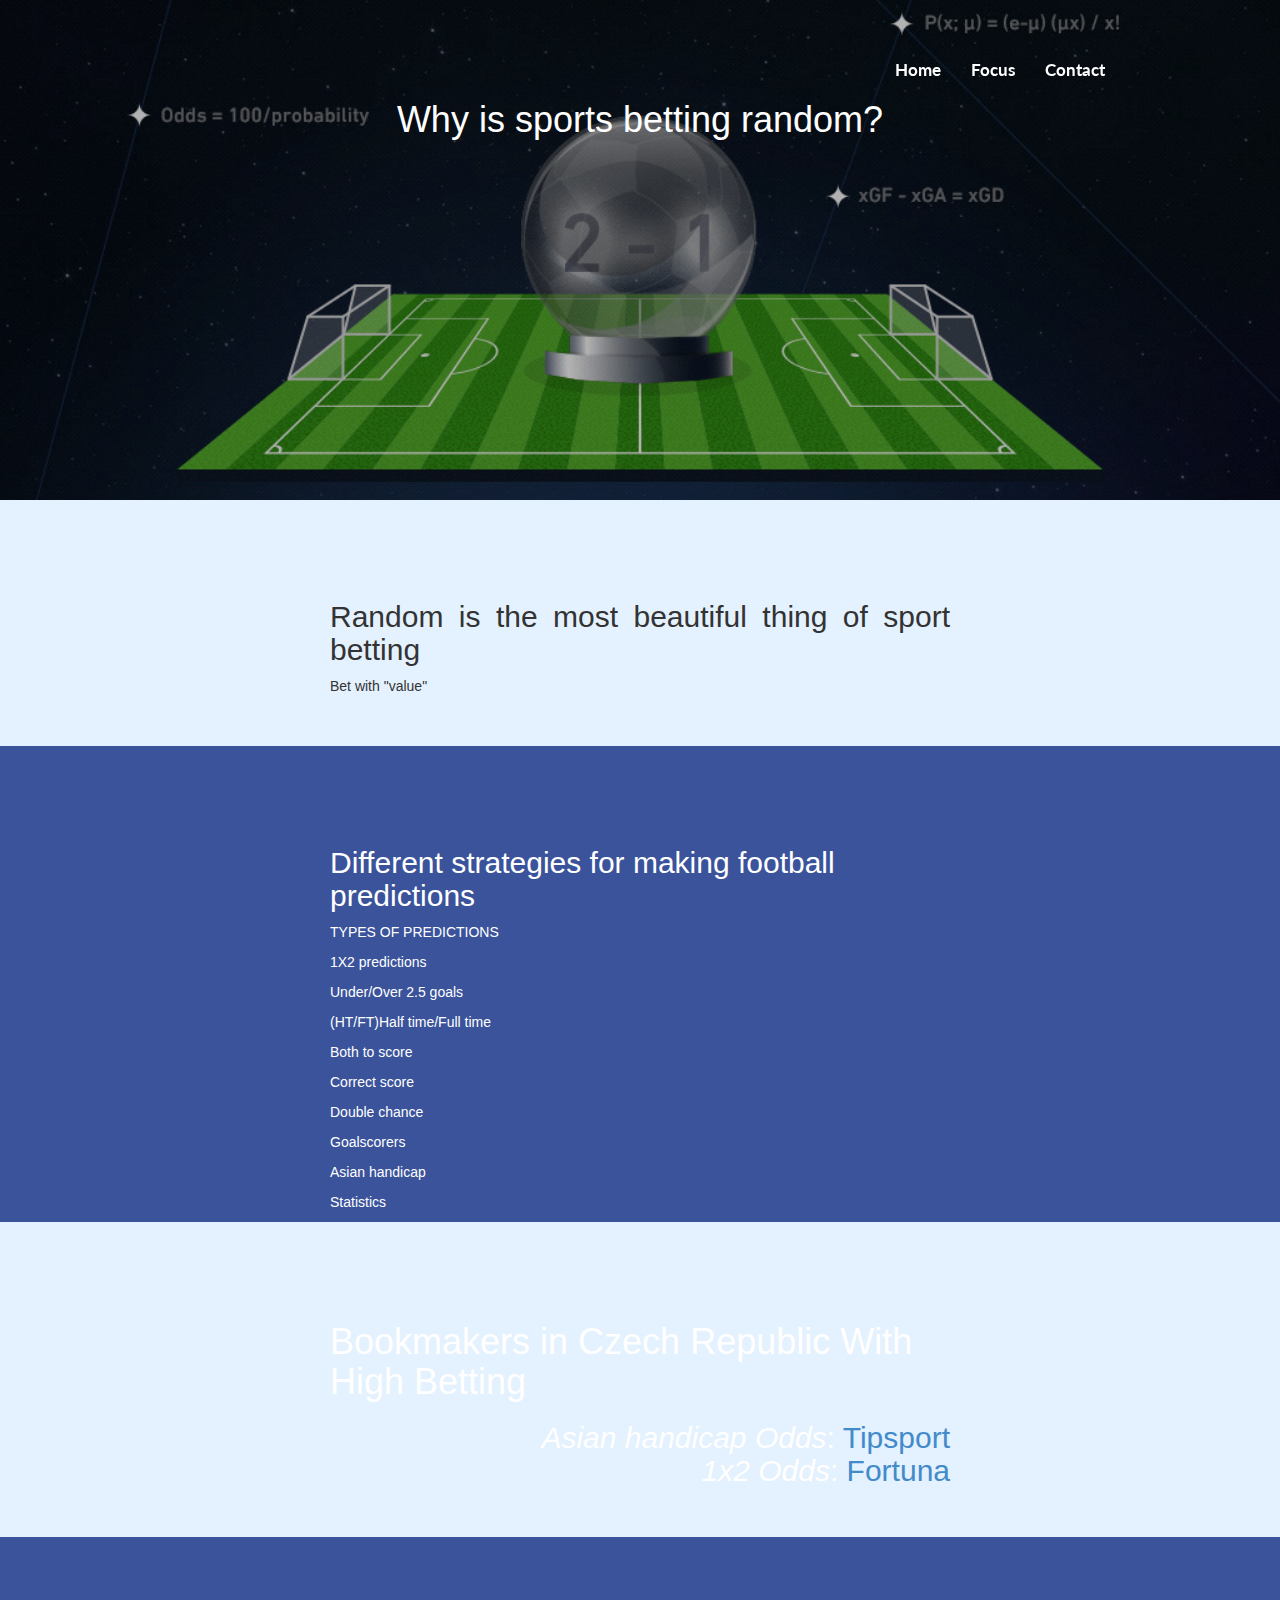
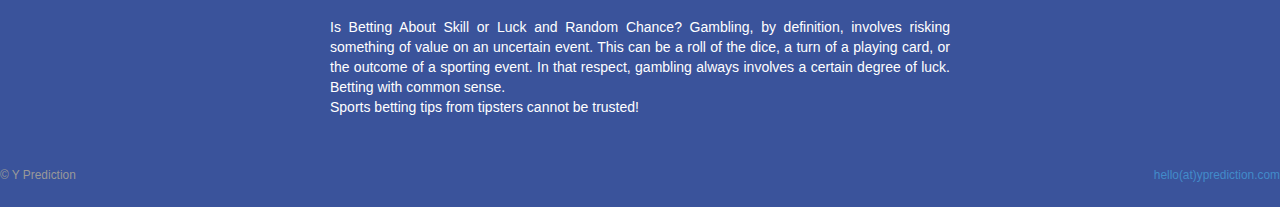
==== index.html @ f4d5a1e1 "Update index.html" ====
<!doctype html>
<!-- paulirish.com/2008/conditional-stylesheets-vs-css-hacks-answer-neither/ -->
<!--[if lt IE 7]> <html class="no-js lt-ie9 lt-ie8 lt-ie7" lang="en"> <![endif]-->
<!--[if IE 7]>    <html class="no-js lt-ie9 lt-ie8" lang="en"> <![endif]-->
<!--[if IE 8]>    <html class="no-js lt-ie9" lang="en"> <![endif]-->
<!--[if gt IE 8]><!--> <html class="no-js" lang="en"> <!--<![endif]-->
<head>
  <meta charset="utf-8">

  <link rel="stylesheet" href="static/libs/bootstrap/dist/css/bootstrap.css">
  <link rel="stylesheet" href="static/css/style.css">
  <link rel="stylesheet" href="static/css/public.css">
  <title>Y Prediction </title>
  <meta name="description" content="Y Prediction s.r.o.">
  <meta name="keywords" content="Y Prediction ">
  <meta property="og:title" content="Y Prediction"/>
  <meta property="og:type" content="website"/>
  <meta property="og:url" content="http://yprediction.com"/>
  <meta property="og:description" content="Y Prediction s.r.o.">
   <!-- <meta property="og:image" content="http://yprediction.com/static/img/solidlogo.png"/> 
  <meta charset="UTF-8">
  <link rel="shortcut icon" href="static/img/favicon.ico" type="image/x-icon">
  <link rel="icon" href="static/img/favicon.ico" type="image/x-icon"> -->

    <!-- Mobile viewport optimized: h5bp.com/viewport -->
  <meta name="viewport" content="width=device-width">

  <style>
    body {
      padding-top: 0;
    }
  </style>

</head>
<body>

<nav class="navbar navbar-default navbar-fixed-top unscrolled" role="navigation">
  <div class="container">

  <!-- Brand and toggle get grouped for better mobile display -->
  <div class="navbar-header">
    <button type="button" class="navbar-toggle" data-toggle="collapse" data-target=".navbar-ex1-collapse">
      <span class="sr-only">Toggle navigation</span>
      <span class="icon-bar"></span>
      <span class="icon-bar"></span>
      <span class="icon-bar"></span>
    </button>
    <a href="/index.html">
<!-- <img class="logo white" src="static/img/whitelogo.png" alt="">
      <img class="logo black" src="static/img/navylogo.png" alt=""> -->
    </a>
  </div>
  <div class="collapse navbar-collapse navbar-ex1-collapse">
    <ul class="nav navbar-nav navbar-right">
      <li><a href="/index.html">Home</a></li>
      <li><a href="/zamereni.html">Focus</a></li>
      <li><a href="/contact.html">Contact</a></li>
    </ul>
  </div><!-- /.navbar-collapse -->
  </div><!-- /.container -->
</nav>

<div class="home_block home_block_0">
  <div class="container">
    <div class="hero_text">
      <h1 class="catchline"><p>Why is sports betting random?</p></div> </h1>
      
    </div>

  </div>
</div>


<div class="home_block home_block_1">
<div class="container">
	<!-- <img src="static/img/navylogo.png" class="logo" alt=""> --> 
    <div align="justify"> <h2>Random is the most beautiful thing of sport betting</h2>
    <p>Bet with "value"</p></div>
  </div>
</div>

<div class="home_block home_block_2">
  <div class="container">
    <h2>Different strategies for making football predictions</h2>
      <div align="justify"> <p> TYPES OF PREDICTIONS </p>
      <p>1X2 predictions</p>
<p>Under/Over 2.5 goals</p>
<p>(HT/FT)Half time/Full time</p>
<p>Both to score</p>
<p>Correct score</p>
<p>Double chance</p>
<p>Goalscorers</p>
<p>Asian handicap</p>
<p>Statistics</p>

      <p> <p>	</p>
<!-- tam bo ra  
Vietnam j.</p>
      <p>Di.</p>
          <p> FT.

Po .</p>
-->
      <!-- <p>Podnikání na Sapě</p> </div> -->
  </div>
</div> 

<div class="home_block home_block_1">
  <div class="container">
	<h1>Bookmakers in Czech Republic With High Betting </h1>
  <h2><div align="right"><em>Asian handicap Odds</em>: <a href="https://www.tipsport.cz/PartnerRedirectAction.do?pid=921&sid=17519&bid=8243&tid=2644&urlid=680" target="_blank">Tipsport</a></div> 
	  <div align="right"><em>1x2 Odds</em>: <a href="https://online.ifortuna.cz/page?key=ej0xNTA0ODIzNCZsPTE1MDQwMjEyJnA9NDU1MTg%3D=2644&urlid=680" target="_blank">Fortuna</a></div></h2>
	  
     <!-- <ol>
      <li><h3>Trocha nedůvěry neuškodí </h3>
        <div align="justify">Nedůvěřiv!</div>
      </li>
      <li><h3>Ano může znamenat i ne</h3>
        <div align="justify">Upřímnou pravdu, .</div>
      </li>
      <li><h3>Slova nemají velkou váhu</h3>
      <div align="justify">Buďte připraveni na .</div></li>
      <li><h3>Buďte nezávislí</h3>
      <div align="justify">K základním podmínkám úspěchu patří nejen získání dobrého partnera, ale především pevné řízení ze strany české firmy. Závislost zahraničních podnikatelů na Vietnamcích, kteří ovládají jejich řeč, je nejčastější příčinou problémů. Ve Vietnamu úspěšné korejské a japonské firmy si své projekty řídí a organizují od A do Z zásadně samy.</div></li>
      <li><h3>Emoce</h3>
      <div align="justify">Počítejte s tím, že při jednání Vietnamci příliš neprojevují své emoce a neodhalují tím své pocity. Případné nadměrné zvyšování hlasu se vnímá jako ztráta sebekontroly.</div></li>
      <li><h3>Image</h3>
      <div align="justify">Dbejte na svojí image. Zvláště při prvním setkání si váš partner bude všímat především věku, společenského postavení, jaké máte oblečení, značku telefonu atd. Zároveň se příliš nespoléhejte na svůj první dojem a dbejte na to, aby se vietnamský protějšek nedostal do trapné situace a neztratil tvář. Image – tvář je velmi důležitá.</div></li>
      <li><h3>Obchod jako boj</h3>
      <div align="justify">Západní podnikatelé předpokládají, že je v obchodování třeba dosáhnout výsledku “win-win”, tj. spokojenosti na obou stranách. Pro většinu Vietnamců je obchod vždy tvrdou hrou. Je vítěz a je poražený. Zejména od zahraničního partnera se očekává, že při obchodě či investici ve Vietnamu bude jeho zisk nulový, ne-li záporný.</div></li>
      <li><h3>Korupce</h3>
      <div align="justify">S provizním systémem se setkáte ve Vietnamu často. Zatímco ve státní firmě či úřadu je tento problém běžný, naštěstí se netýká soukromých firem.</div></li>
      <li><h3>Nepodceňujte „protivníka“</h3>
      <div align="justify">Malá znalost a nereálné představy některých českých podnikatelů o vietnamské společnosti a podnikatelském klimatu jsou bohužel velmi časté.</div></li>
      <li><h3>Patriotismus</h3>
      <div align="justify">Patriotismus je ve Vietnamu velmi silný. Není proto vhodné vyhledávat politická témata, ani poukazovat na některé nedostatky současného Vietnamu, případně vyjadřovat odpor k některým specialitám vietnamské kuchyně. Vietnamská tradice a kultura je velice vážená a adaptabilita naopak velmi nízká, což je patrné na komunitním způsobu života Vietnamců v zahraničí. </div></li>
    </ol>
        <!--<div align="right"><em>Zdroj</em>: <a href="http://www.businessinfo.cz/cs/clanky/vietnam-zakladni-informace-o-teritoriu-17971.html" target="_blank">BusinessInfo</a></div>
-->
	</div>
</div>

<div class="home_block home_block_2">
  <div class="container">
  	<div align="justify">   Is Betting About Skill or Luck and Random Chance? Gambling, by definition, involves risking something of value on an uncertain event. This can be a roll of the dice, a turn of a playing card, or the outcome of a sporting event. In that respect, gambling always involves a certain degree of luck. Betting with common sense. <p>Sports betting tips from tipsters cannot be trusted!</p></div>

  </div>
</div>

<footer>
<div class="footer_content">
  <small>
    <span class="pull-left">© Y Prediction</span>
    <div class="pull-right">
      <div><a href="mailto:hello@yprediction.com">hello(at)yprediction.com</a></div>
    </div>
  </small>
 </div>
</footer>

<script src="static/libs/jQuery/dist/jquery.min.js"></script>
<script src="static/libs/bootstrap/dist/js/bootstrap.min.js"></script>
<script src="static/js/script.js"></script>
<script src="static/js/home.js"></script>
</body>
</html>
---- static/css/style.css ----
@import url(http://fonts.googleapis.com/css?family=Lato:400,700,700italic);

* {
	margin: 0;
	border: 0;
	padding: 0;
	font-family: Arial, sans-serif;
	box-sizing: border-box;
}

@media only screen 
    and (max-width : 800px) 
{ 
	.container > .row > .col-half {
		width: 100%;
		margin-top: 2em;
	}

	body > .footer > .col-half {
		width: 100%;
		margin-top: 2em;
	}
}

a
{
	target-name:new;
	target-new:tab;
	text-decoration: none;
}

a.anchor {
	height: 1px;
}

.h3-div {
    text-align: center;
    position: relative;
    margin-top: 30px;
    margin-bottom: 30px;
}
h3 {
    display: inline-block;   
    font-family: Lato, Helvetica, sans-serif; 
    font-size: 1.6em;
}
h3:before,
h3:after {
    border-top: 1px solid #00205B;
    display: block;
    height: 3px;
    content: " ";
    width: 40%;
    position: absolute;
    left: 0;
    top: 0.6em;
    
}
h3:after {
   right: 0;  
   left: auto; 
}

#eshop-button {
	position: fixed;
	top: 30px;
	right: 30px;
	opacity: 1.0;
	z-index: 999;
}

#eshop-button:hover {
	opacity: 0.7;
	transition: opacity 0.3s ease;
}


/* navbar */

.navbar {
	background-color: #00205B;
	width: 100%;
	height: 70px;
}

.navbar a {
	display: inline-block;
	height: 70px;
	width: 22%;
	text-decoration: none;
	text-align: center;
	line-height: 70px;
	font-family: Lato, Helvetica, sans-serif;
	font-weight: 700;
	font-size: 1.2em;
	color: #FFFFFF;
}

.navbar a:hover {
	transition: background-color 0.3s ease;
	background-color: #ECECEC;
	color: #00205B;
}

/* container */

.container {
	width: 100%;
	max-width: 960px;
	margin: auto;
	margin-top: 40px;
}

.row {
	display: block;
}

.col-half {
	display: inline-block;
	width: calc(50% - 3px);
	padding: 10px;
	/*background-color: #43FE34;*/
	height: 100%;
	vertical-align: top;
	min-height: 250px;
}

.col-half.full {
	width: calc(100% - 6px);
}

.col-half p {
	display: block;
	margin: auto;
	padding-left: 0;
	padding-right: 0;
}
.col-half .col-half{
	padding-left: 0;
}

#logo {
	width: 80%;
	margin: auto;
	display: block;
	position: relative;
}

#intro-p {
	margin-top: 30px;
}

.product-logo {
	height: 50px;
	display: block;
	margin-bottom: 10px;
}

.product-img {
	display: block;
	margin: auto;
	width: 90%;
}

.centered-p {
	width: 90%;
	max-width: 500px;
	margin: auto;
}

/* transition slide */

.slide {
	opacity: 0;
	position: relative;
}

.col-half:hover .orig {
	transition: 0.3s ease;
	opacity: 0;
	height: 0;
}

.col-half:hover .slide {
	transition: 0.3s ease;
	top: 0;
	opacity: 1.0;
	height: 100%;
}

.col-half .slide {
	overflow-y: hidden;
	max-height: 700px;
	height: 0;
}

.col-half .slide legend {
	font-style: italic;
	font-weight: bold;
	font-size: 1.2em;
	color: #FD7B1D;
	margin-bottom: 1em;
}

.col-half .slide img {
	width: 80%%;
}

.col-half .slide .col-half img {
	opacity: 0.4;
}

.col-half .slide .col-half img:hover {
	transition: 0.3s ease;
	opacity: 1;
}



/* footer */
.footer {
	background-color: #ECECEC;
	width: 100%;
	padding: 30px 60px;
	margin-top: 60px;
}

.footer p {
	margin-right: 30px;
}

.footer > .col-half {
	width: 40%;
	margin-left: calc(10% - 3px);;
}

h4 {
	color: #00205B;
	font-family: Lato, Helvetica, sans-serif;
	font-style: italic;
	font-size: 1.2em;
}
---- static/css/public.css ----
.catchline {
	text-align: center;
	margin-bottom: 20px;
}

.button_div {
	margin-top: 30px;
	text-align: center;
}

.center {
	text-align: center
}

.navbar {
	height: 60px;
	background-color: white;
}

.navbar .logo {
	height: 40px;
	margin-top: 10px;
	margin-left: 10px;
}

.navbar .btn {
	background-color: #3A539B;
	border-color: #3A539B;
}

.navbar:not(.unscrolled) .logo.black {
	display: visible;
}

.navbar:not(.unscrolled) .logo.white {
	display: none;
}

.navbar.unscrolled .logo.black {
	display: none;
}

.navbar.unscrolled .logo.white {
	display: visible;
}

.navbar.unscrolled {
	background-color: transparent;
	border: 0;
}

.navbar.unscrolled .navbar-collapse {
	background-color: transparent;
}

.navbar.unscrolled .navbar-nav li > a {
	color: white;
}

body .navbar.navbar-default .sign_in_button {
	margin-left: 20px;
	color: white;
}

.navbar-collapse { 
	background: white; 
} 
.navbar-toggle {
	border: 1px solid #4183D7;
}

body .navbar-nav>li>a {
    padding-top: 10px;
    padding-bottom: 10px;
    margin-top: 10px;
}

.home_block {
	display: block;
	margin: 0;
	padding: 40px 0;
}

.home_block .container {
	max-width: 650px;
}

.pricing_block .container {
	max-width: 800px;
}

.home_block_logos .container {
	max-width: 800px;
}


.home_block_0 {
	background-image: url(../img/cover.png), url(../img/landing-hero.jpeg);
	background-size: auto, cover;
	background-repeat: repeat, no-repeat;
	background-position: top left, center center;

	min-height: 500px;
	color: white;
	display: flex;
	align-items: center;
}

.home_block_0 .btn {
	background-color: #3A539B;
	border-color: #3A539B;
}

.home_block_0 .btn:hover {
	background-color: transparent;
}

.home_block_1 {
	background-color: #E4F1FE;
}

.home_block_2 {
	background-color: #3A539B;
	color: white;
}

.home_block_logos {
	background_color: white;
}


.home_block_logos .brands_div > div {
	display: inline-block;
	vertical-align: middle;
	float: none;
}

.home_block_logos .brands_div img {
	display: inline-block;
	opacity: 0.7;
}

.home_block_whystf {
	padding: 15px;
}

.home_block_feedshop {
	background-color: #fafafa;
}

.why_stf .column {
	min-height: 220px;
}

@media only screen and (max-width : 480px) {
	.why_stf .column {
		min-height: 260px;
	}
}

@media only screen and (max-width : 320px) {
	.why_stf .column {
		min-height: 300px;
	}
}

.home_block img {
	width: 100%;
}

.home_block img.logo {
	display: block;
	margin: auto;
	max-width: 300px;
    margin-bottom: 30px;
}


footer {
	background-color: #22313F;
	color: #999;
	border: none;
}
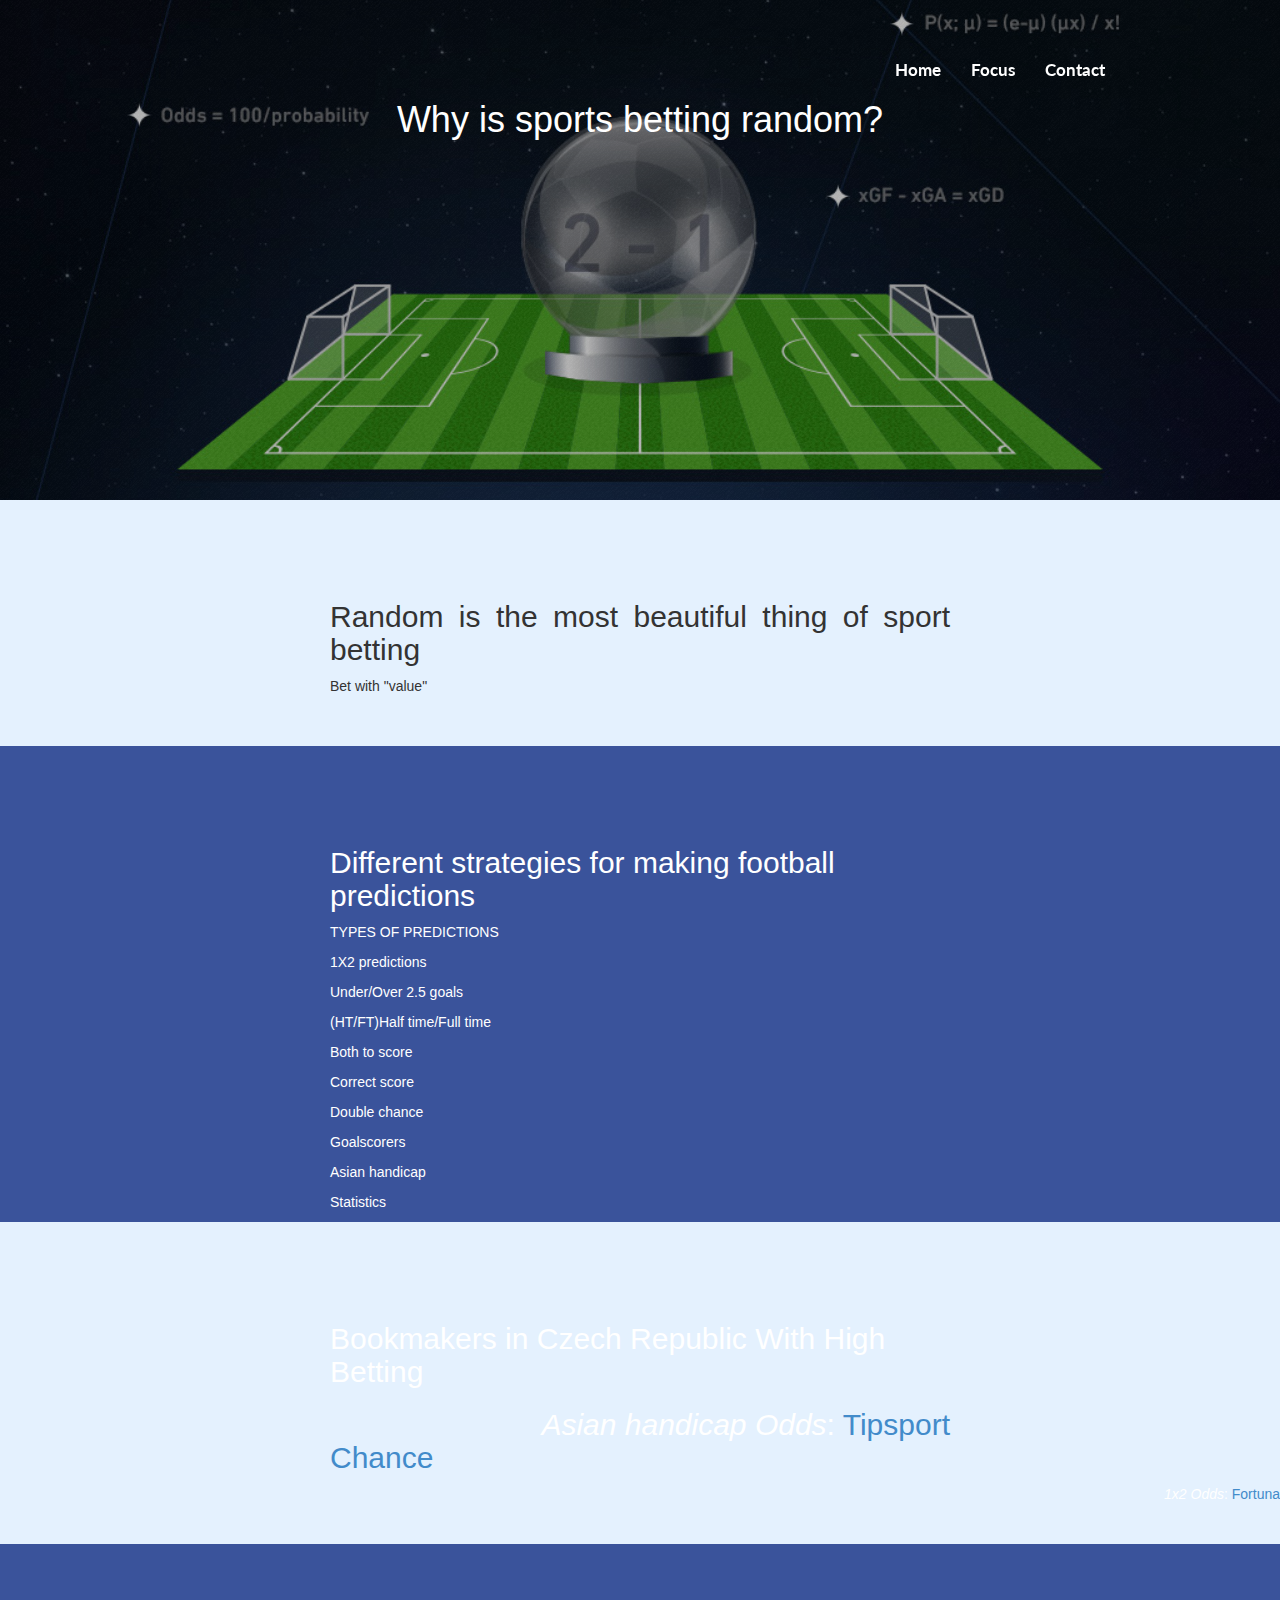
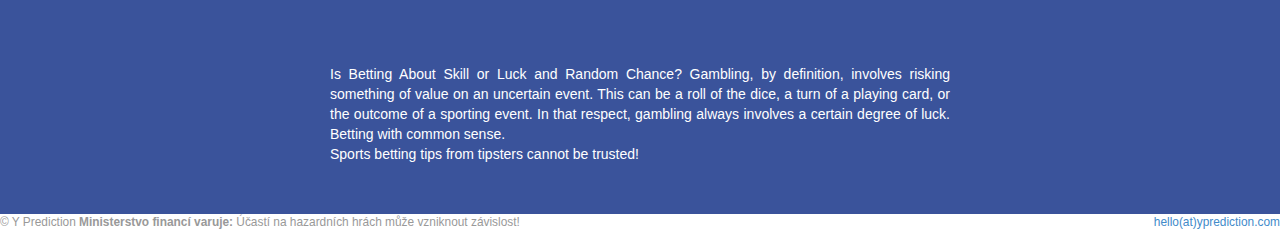
==== commit 995de505: "Update index.html" ====
--- a/index.html
+++ b/index.html
@@ -108,8 +108,9 @@
 
 <div class="home_block home_block_1">
   <div class="container">
-	<h1>Bookmakers in Czech Republic With High Betting </h1>
+	<h2>Bookmakers in Czech Republic With High Betting </h2>
   <h2><div align="right"><em>Asian handicap Odds</em>: <a href="https://www.tipsport.cz/PartnerRedirectAction.do?pid=921&sid=17519&bid=8243&tid=2644&urlid=680" target="_blank">Tipsport</a></div> 
+	  <a href="https://www.chance.cz/PartnerRedirectAction.do?pid=921&sid=17519&bid=8243&tid=2644&urlid=680" target="_blank">Chance</a></div> 
 	  <div align="right"><em>1x2 Odds</em>: <a href="https://online.ifortuna.cz/page?key=ej0xNTA0ODIzNCZsPTE1MDQwMjEyJnA9NDU1MTg%3D=2644&urlid=680" target="_blank">Fortuna</a></div></h2>
 	  
      <!-- <ol>
@@ -151,7 +152,7 @@
 <footer>
 <div class="footer_content">
   <small>
-    <span class="pull-left">© Y Prediction</span>
+    <span class="pull-left">© Y Prediction        <b>Ministerstvo financí varuje: </b>Účastí na hazardních hrách může vzniknout závislost! </span>
     <div class="pull-right">
       <div><a href="mailto:hello@yprediction.com">hello(at)yprediction.com</a></div>
     </div>
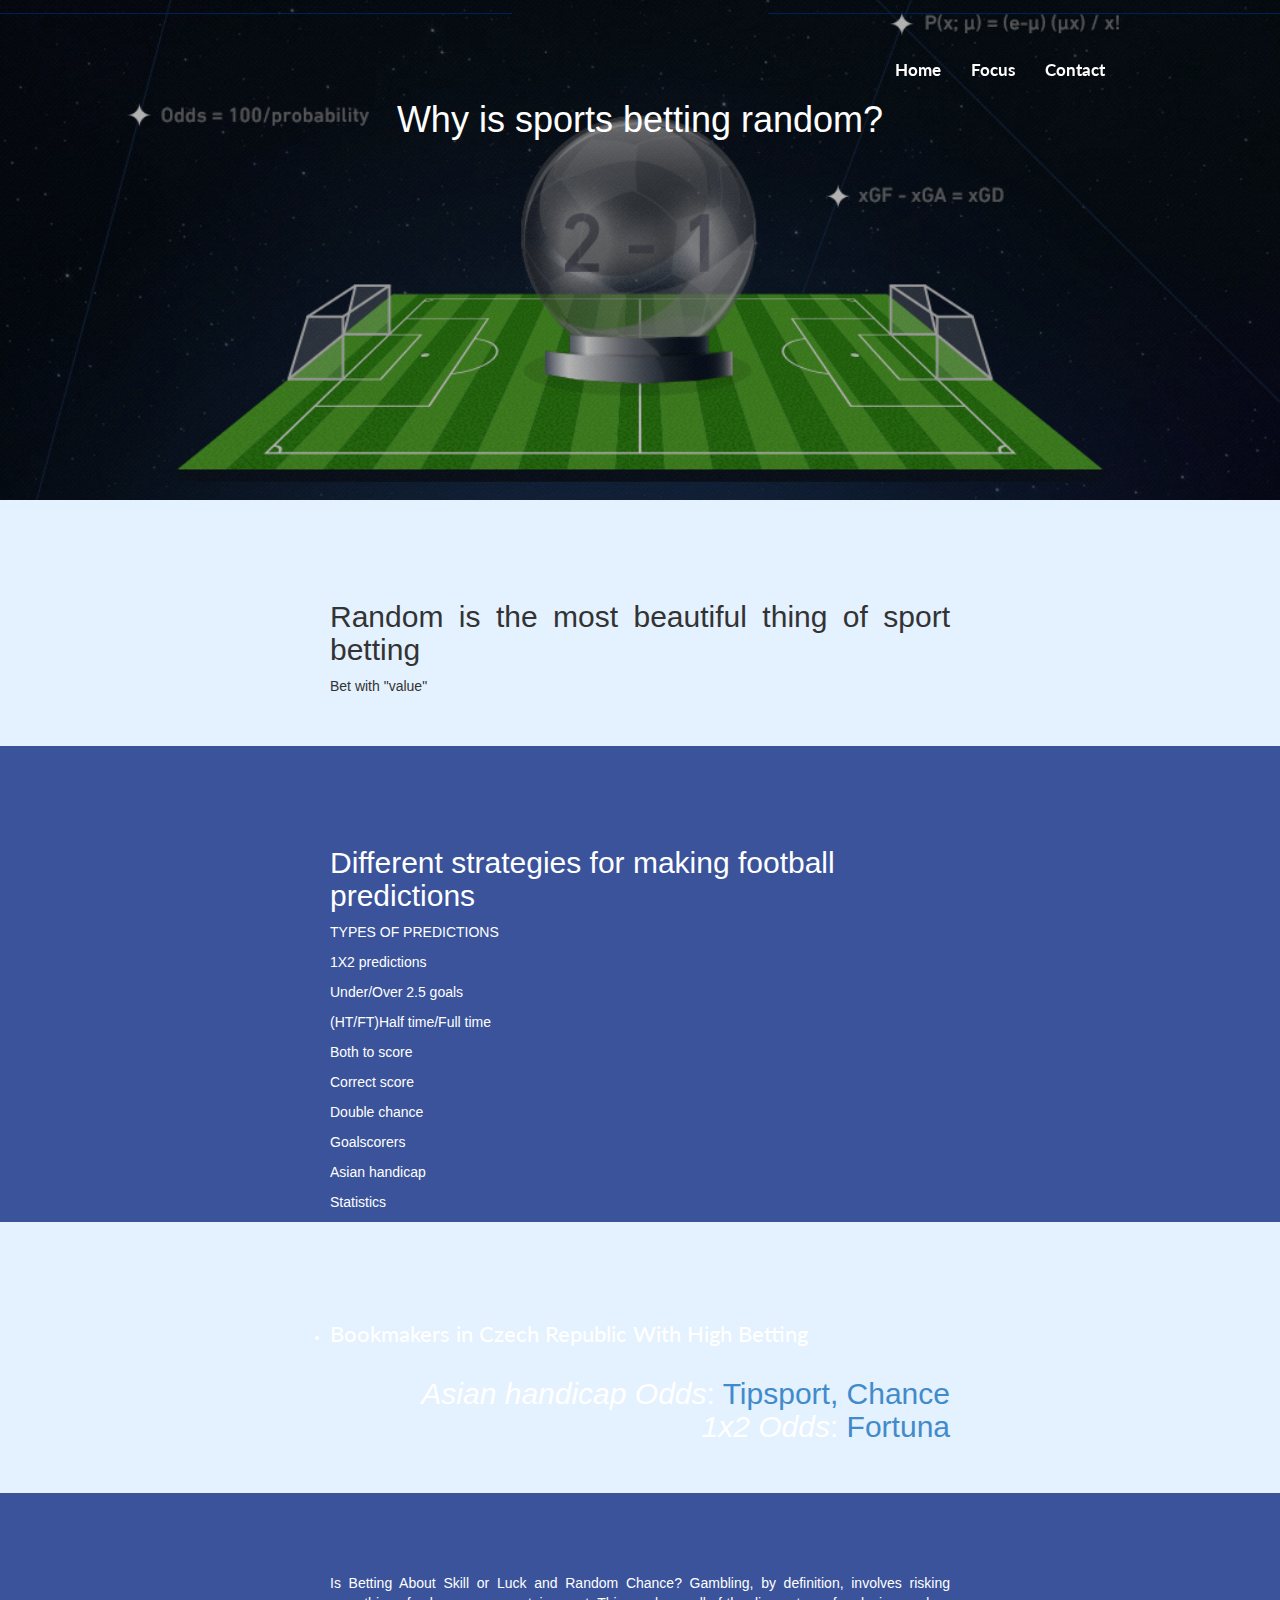
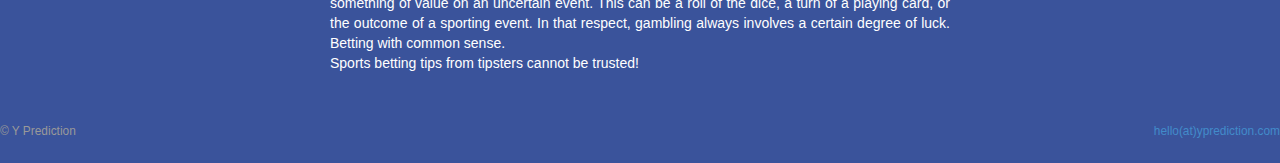
==== commit f26babd1: "Update index.html" ====
--- a/index.html
+++ b/index.html
@@ -108,9 +108,8 @@
 
 <div class="home_block home_block_1">
   <div class="container">
-	<h2>Bookmakers in Czech Republic With High Betting </h2>
-  <h2><div align="right"><em>Asian handicap Odds</em>: <a href="https://www.tipsport.cz/PartnerRedirectAction.do?pid=921&sid=17519&bid=8243&tid=2644&urlid=680" target="_blank">Tipsport</a></div> 
-	  <a href="https://www.chance.cz/PartnerRedirectAction.do?pid=921&sid=17519&bid=8243&tid=2644&urlid=680" target="_blank">Chance</a></div> 
+	<li><h3>Bookmakers in Czech Republic With High Betting </h3> </li>
+  <h2><div align="right"><em>Asian handicap Odds</em>: <a href="https://www.tipsport.cz/PartnerRedirectAction.do?pid=921&sid=17519&bid=8243&tid=2644&urlid=680" target="_blank">Tipsport, Chance</a></div> 
 	  <div align="right"><em>1x2 Odds</em>: <a href="https://online.ifortuna.cz/page?key=ej0xNTA0ODIzNCZsPTE1MDQwMjEyJnA9NDU1MTg%3D=2644&urlid=680" target="_blank">Fortuna</a></div></h2>
 	  
      <!-- <ol>
@@ -152,7 +151,7 @@
 <footer>
 <div class="footer_content">
   <small>
-    <span class="pull-left">© Y Prediction        <b>Ministerstvo financí varuje: </b>Účastí na hazardních hrách může vzniknout závislost! </span>
+    <span class="pull-left">© Y Prediction </span>
     <div class="pull-right">
       <div><a href="mailto:hello@yprediction.com">hello(at)yprediction.com</a></div>
     </div>
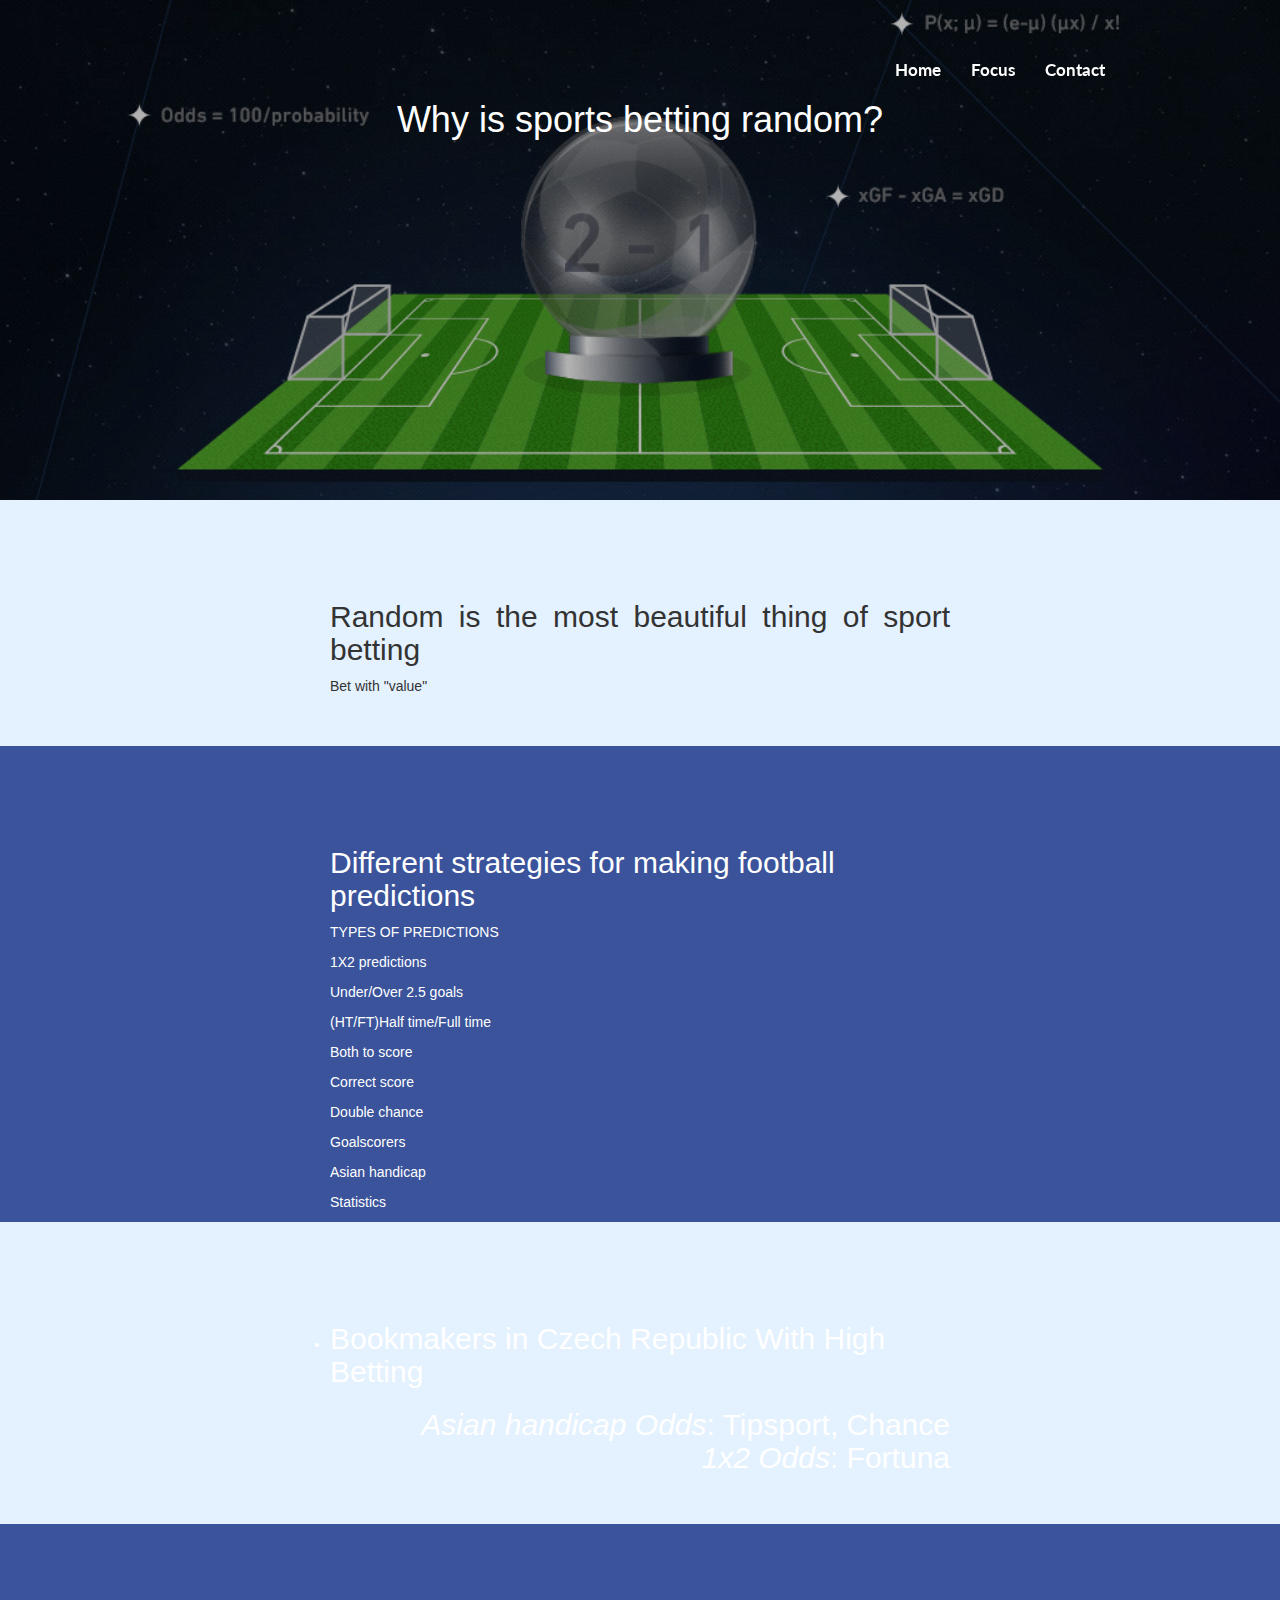
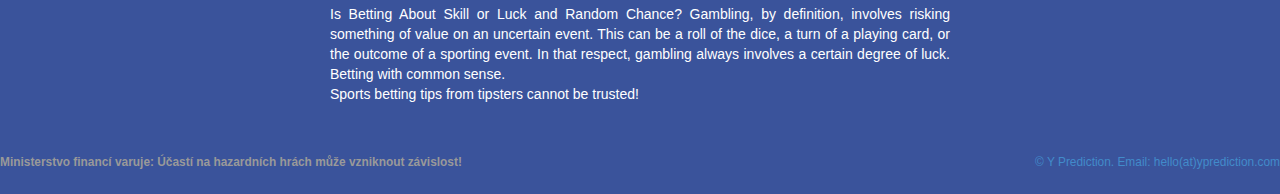
==== commit e7cbc929: "Update index.html" ====
--- a/index.html
+++ b/index.html
@@ -108,9 +108,9 @@
 
 <div class="home_block home_block_1">
   <div class="container">
-	<li><h3>Bookmakers in Czech Republic With High Betting </h3> </li>
-  <h2><div align="right"><em>Asian handicap Odds</em>: <a href="https://www.tipsport.cz/PartnerRedirectAction.do?pid=921&sid=17519&bid=8243&tid=2644&urlid=680" target="_blank">Tipsport, Chance</a></div> 
-	  <div align="right"><em>1x2 Odds</em>: <a href="https://online.ifortuna.cz/page?key=ej0xNTA0ODIzNCZsPTE1MDQwMjEyJnA9NDU1MTg%3D=2644&urlid=680" target="_blank">Fortuna</a></div></h2>
+	<li><h2>Bookmakers in Czech Republic With High Betting </h2> </li>
+  <h2><div align="right"><em>Asian handicap Odds</em>: Tipsport, Chance</a></div> 
+	  <div align="right"><em>1x2 Odds</em>: Fortuna</a></div></h2>
 	  
      <!-- <ol>
       <li><h3>Trocha nedůvěry neuškodí </h3>
@@ -151,9 +151,9 @@
 <footer>
 <div class="footer_content">
   <small>
-    <span class="pull-left">© Y Prediction </span>
+    <span class="pull-left"><b>Ministerstvo financí varuje: Účastí na hazardních hrách může vzniknout závislost! </b></span>
     <div class="pull-right">
-      <div><a href="mailto:hello@yprediction.com">hello(at)yprediction.com</a></div>
+      <div><a href="mailto:hello@yprediction.com">© Y Prediction. Email: hello(at)yprediction.com</a></div>
     </div>
   </small>
  </div>
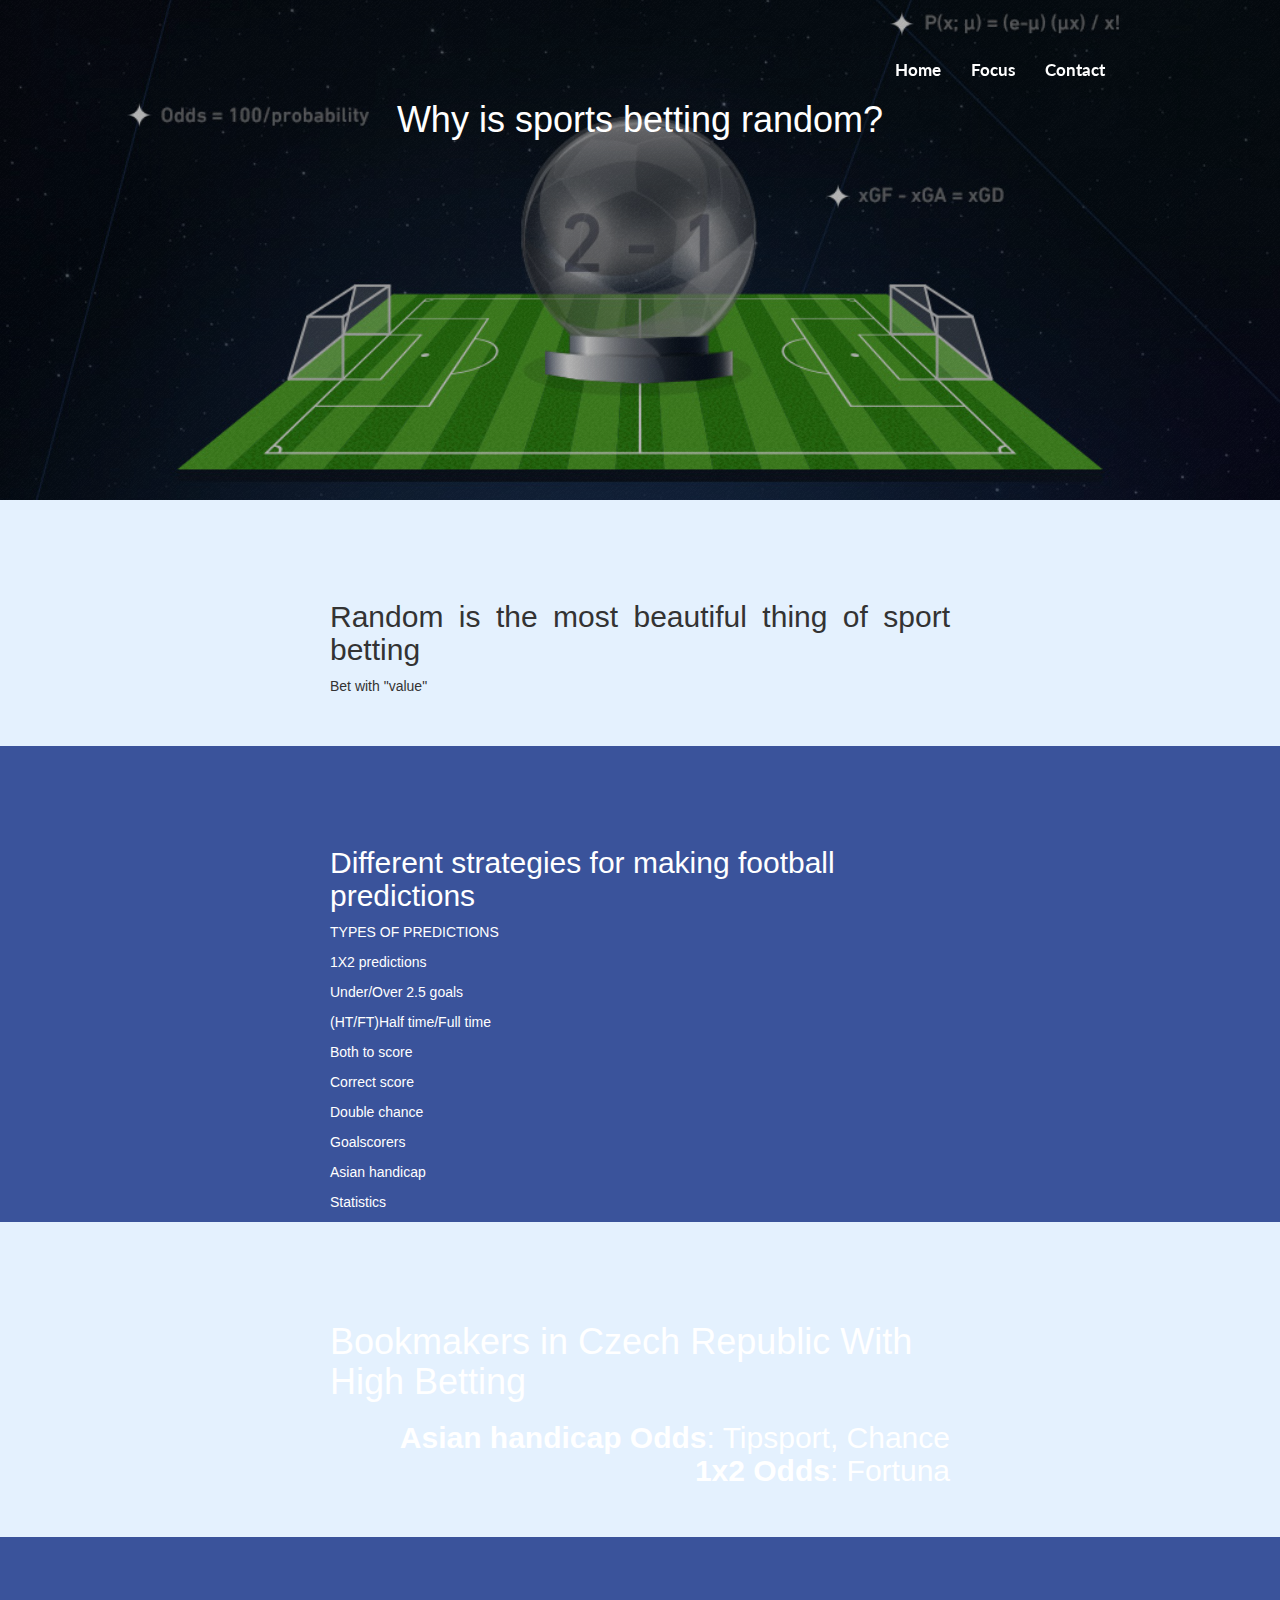
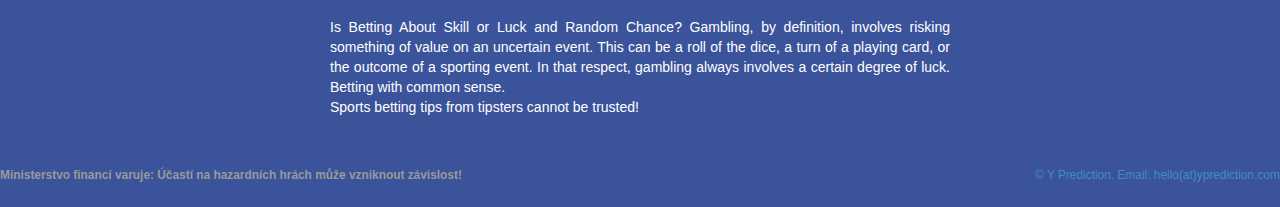
==== commit 8a59fe6c: "Update index.html" ====
--- a/index.html
+++ b/index.html
@@ -108,9 +108,9 @@
 
 <div class="home_block home_block_1">
   <div class="container">
-	<li><h2>Bookmakers in Czech Republic With High Betting </h2> </li>
-  <h2><div align="right"><em>Asian handicap Odds</em>: Tipsport, Chance</a></div> 
-	  <div align="right"><em>1x2 Odds</em>: Fortuna</a></div></h2>
+	<h1>Bookmakers in Czech Republic With High Betting </h1>
+  <h2><div align="right"><b>Asian handicap Odds</b>: Tipsport, Chance</a></div> 
+	  <div align="right"><b>1x2 Odds</b>: Fortuna</a></div></h2>
 	  
      <!-- <ol>
       <li><h3>Trocha nedůvěry neuškodí </h3>
@@ -153,7 +153,7 @@
   <small>
     <span class="pull-left"><b>Ministerstvo financí varuje: Účastí na hazardních hrách může vzniknout závislost! </b></span>
     <div class="pull-right">
-      <div><a href="mailto:hello@yprediction.com">© Y Prediction. Email: hello(at)yprediction.com</a></div>
+      <div><a href="mailto:hello@yprediction.com">© Y Prediction.    Email: hello(at)yprediction.com</a></div>
     </div>
   </small>
  </div>
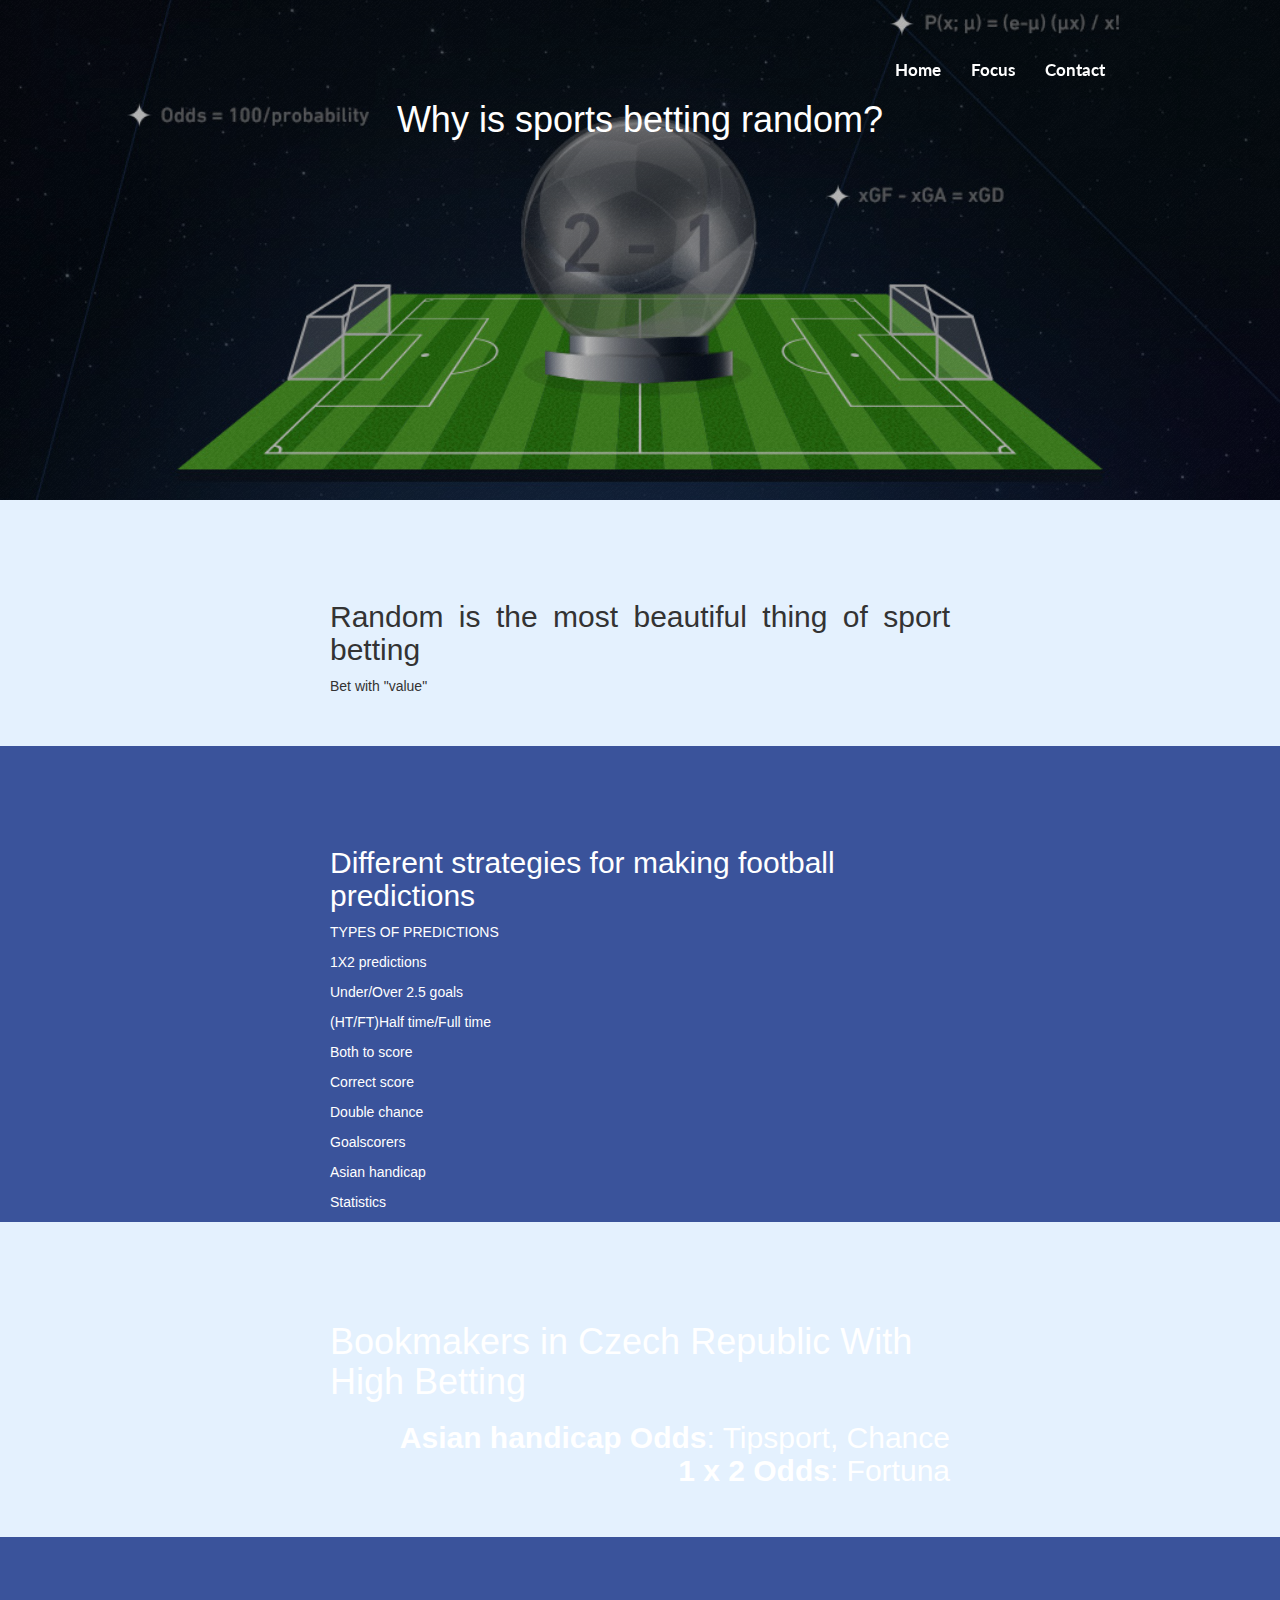
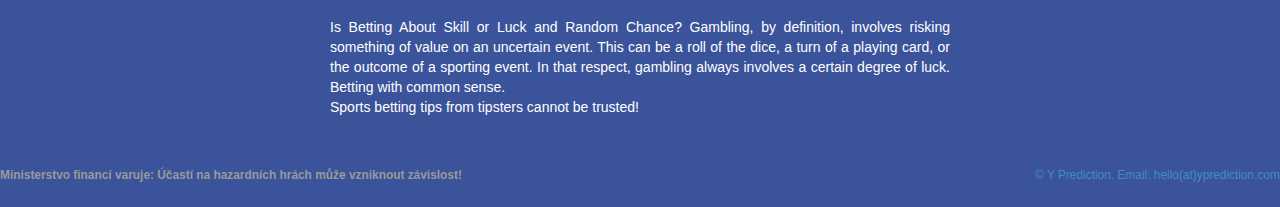
==== commit 0c5e093d: "Update index.html" ====
--- a/index.html
+++ b/index.html
@@ -110,7 +110,7 @@
   <div class="container">
 	<h1>Bookmakers in Czech Republic With High Betting </h1>
   <h2><div align="right"><b>Asian handicap Odds</b>: Tipsport, Chance</a></div> 
-	  <div align="right"><b>1x2 Odds</b>: Fortuna</a></div></h2>
+	  <div align="right"><b>1 x 2 Odds</b>: Fortuna</a></div></h2>
 	  
      <!-- <ol>
       <li><h3>Trocha nedůvěry neuškodí </h3>
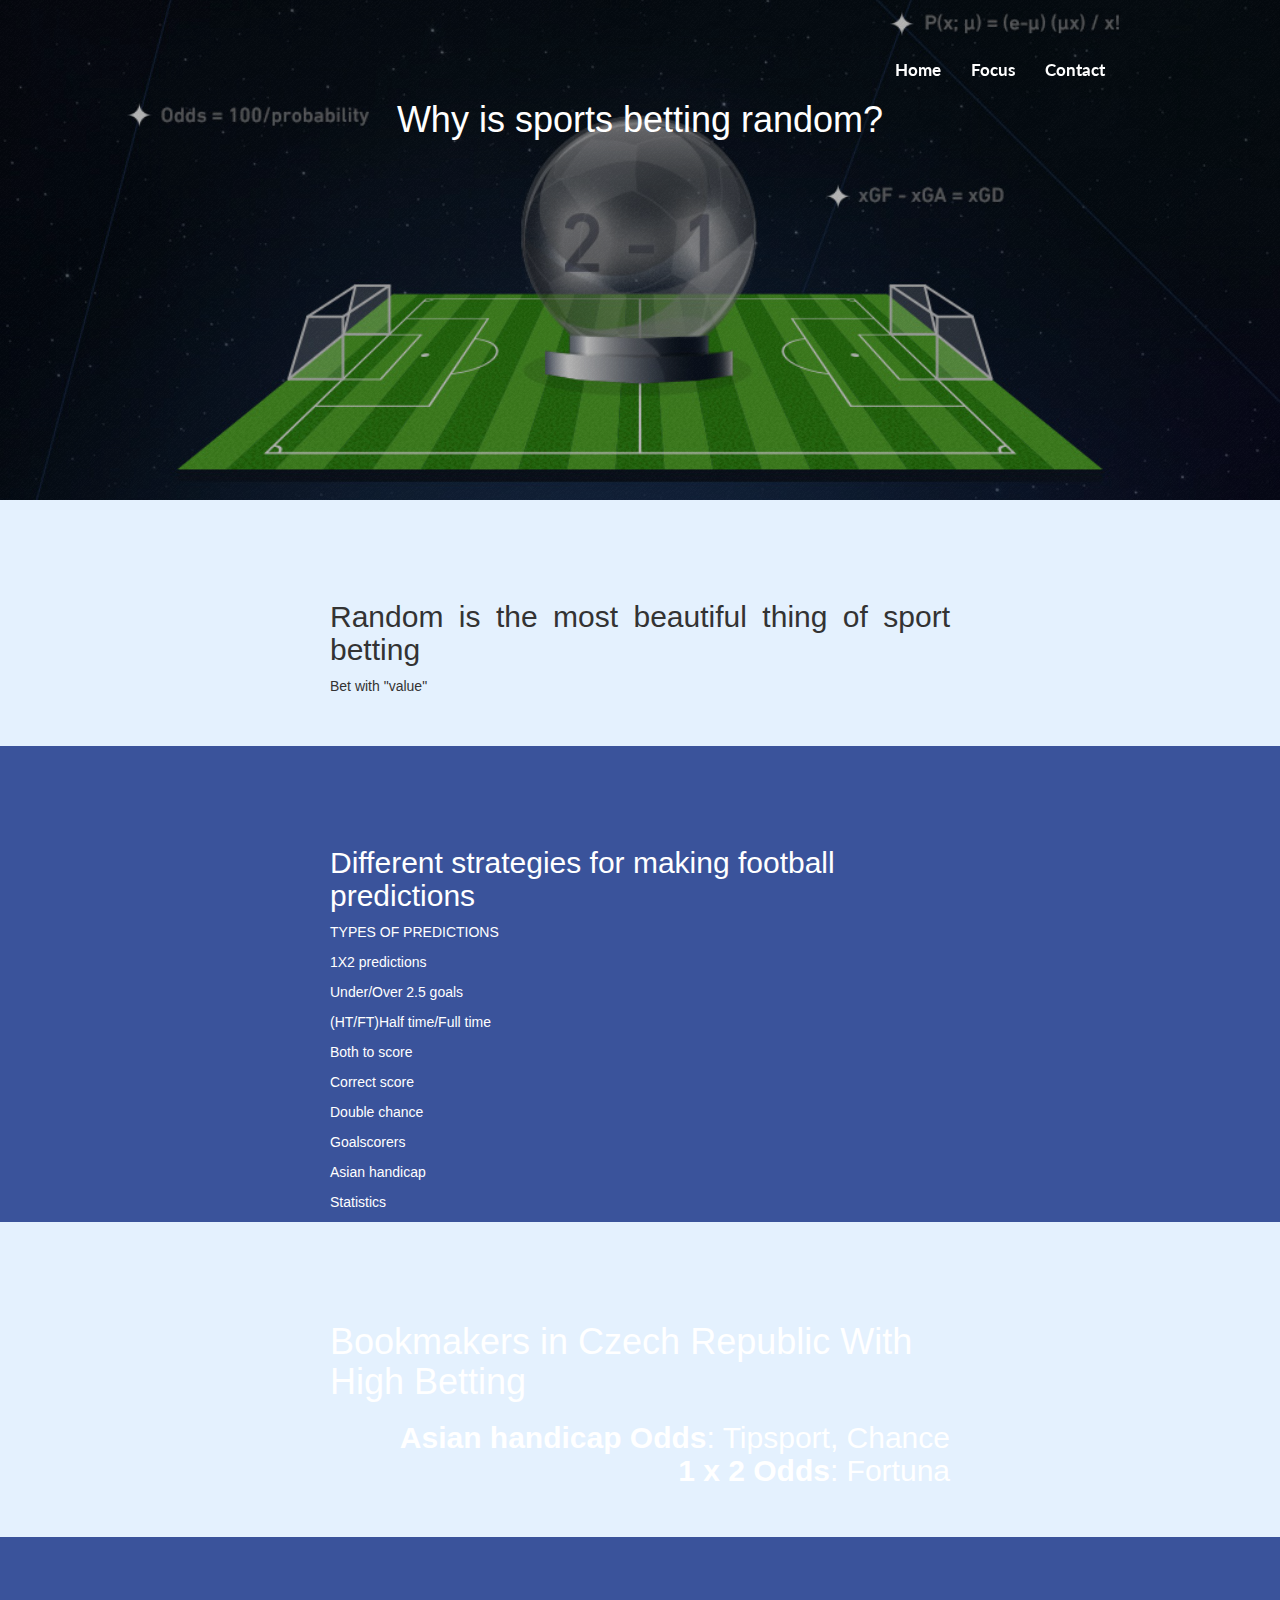
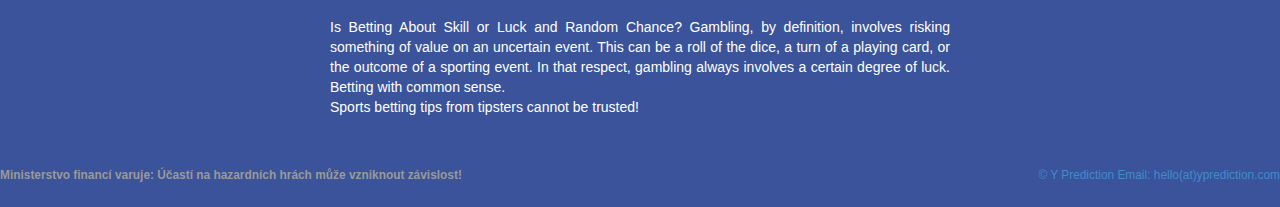
==== commit 432a3605: "Update index.html" ====
--- a/index.html
+++ b/index.html
@@ -153,7 +153,7 @@
   <small>
     <span class="pull-left"><b>Ministerstvo financí varuje: Účastí na hazardních hrách může vzniknout závislost! </b></span>
     <div class="pull-right">
-      <div><a href="mailto:hello@yprediction.com">© Y Prediction.    Email: hello(at)yprediction.com</a></div>
+      <div><a href="mailto:hello@yprediction.com">© Y Prediction Email: hello(at)yprediction.com</a></div>
     </div>
   </small>
  </div>
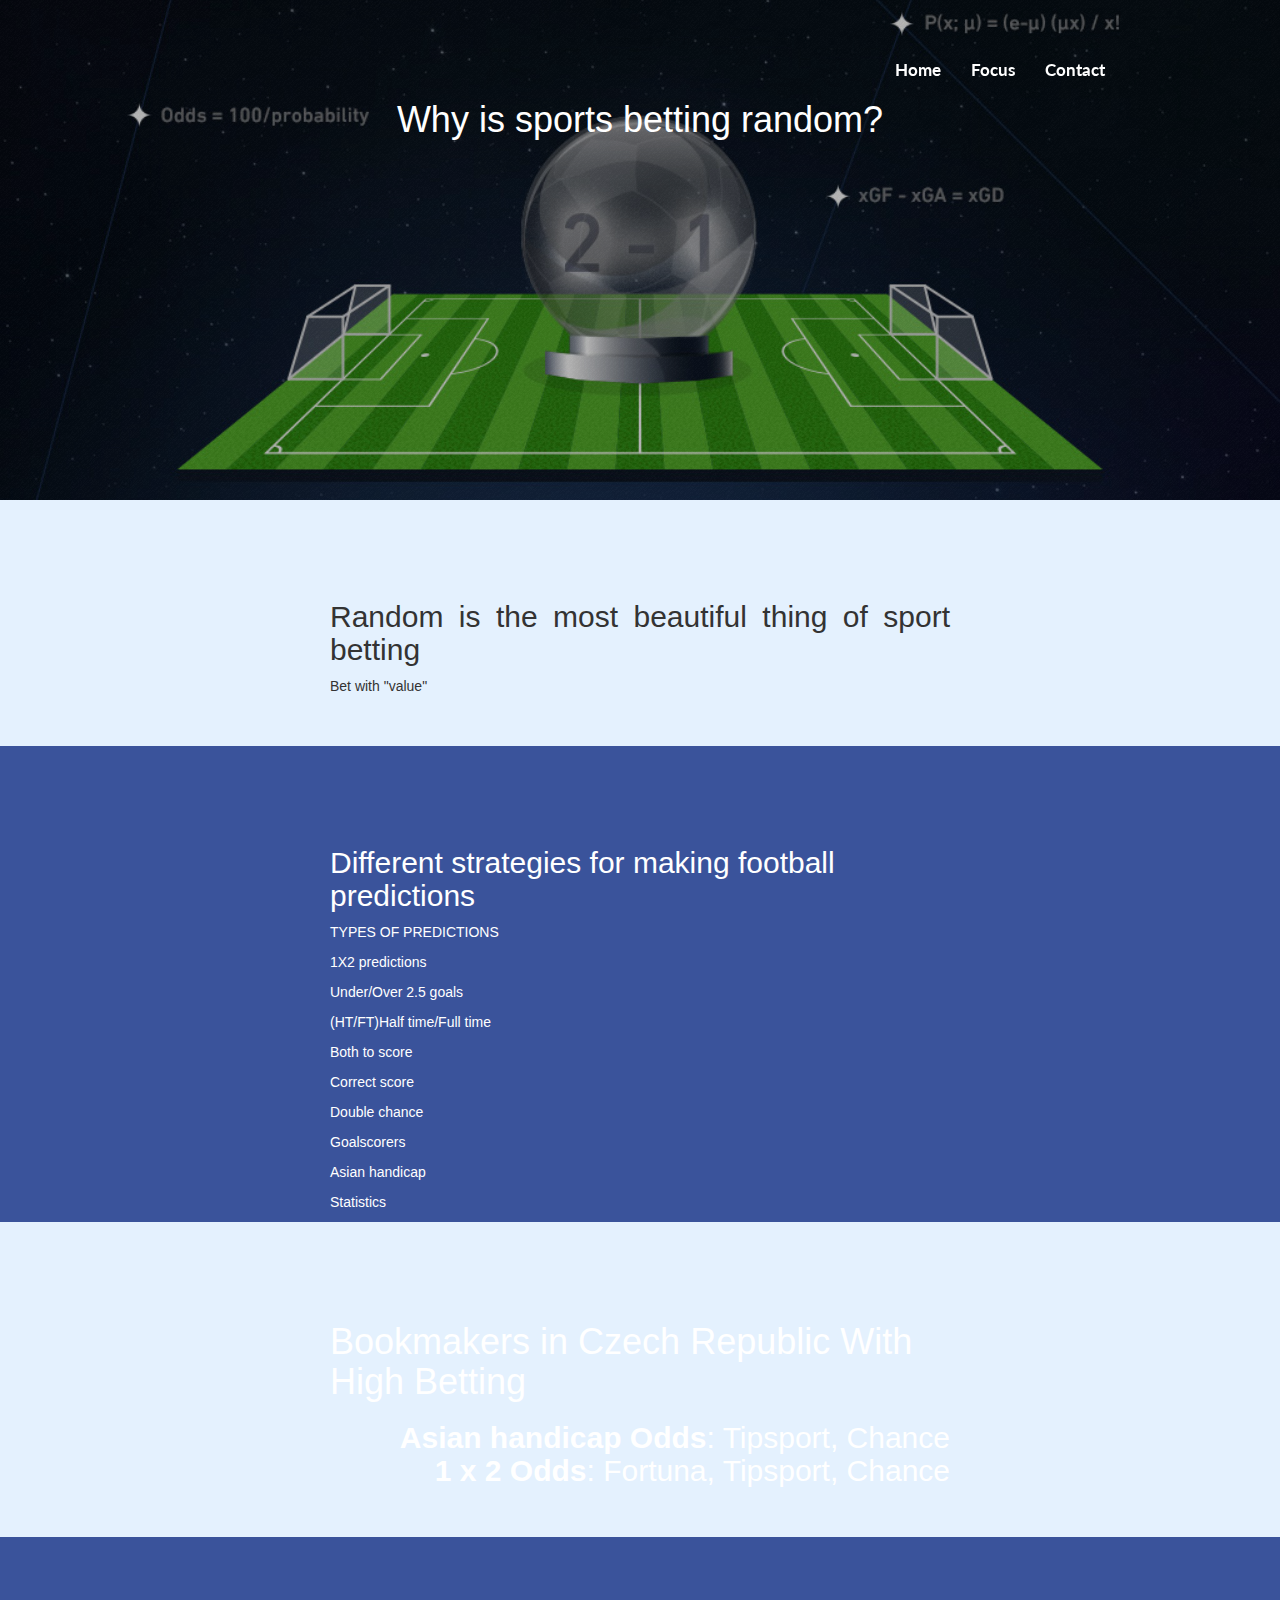
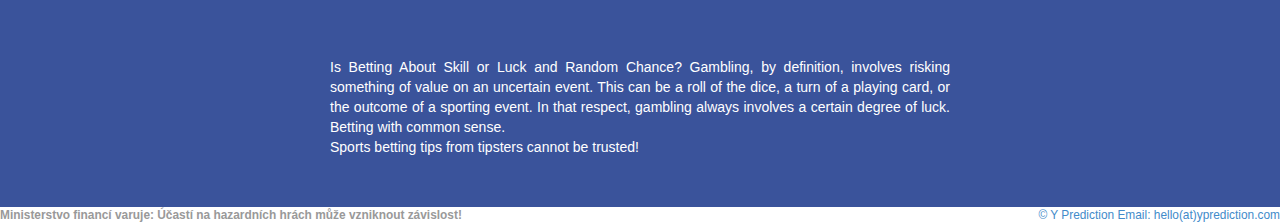
==== commit d90e22e4: "Update index.html" ====
--- a/index.html
+++ b/index.html
@@ -110,7 +110,9 @@
   <div class="container">
 	<h1>Bookmakers in Czech Republic With High Betting </h1>
   <h2><div align="right"><b>Asian handicap Odds</b>: Tipsport, Chance</a></div> 
-	  <div align="right"><b>1 x 2 Odds</b>: Fortuna</a></div></h2>
+	  <div align="right"><b>1 x 2 Odds</b>: Fortuna, Tipsport, Chance</a></div></h2>
+</div>
+</div>
 	  
      <!-- <ol>
       <li><h3>Trocha nedůvěry neuškodí </h3>
